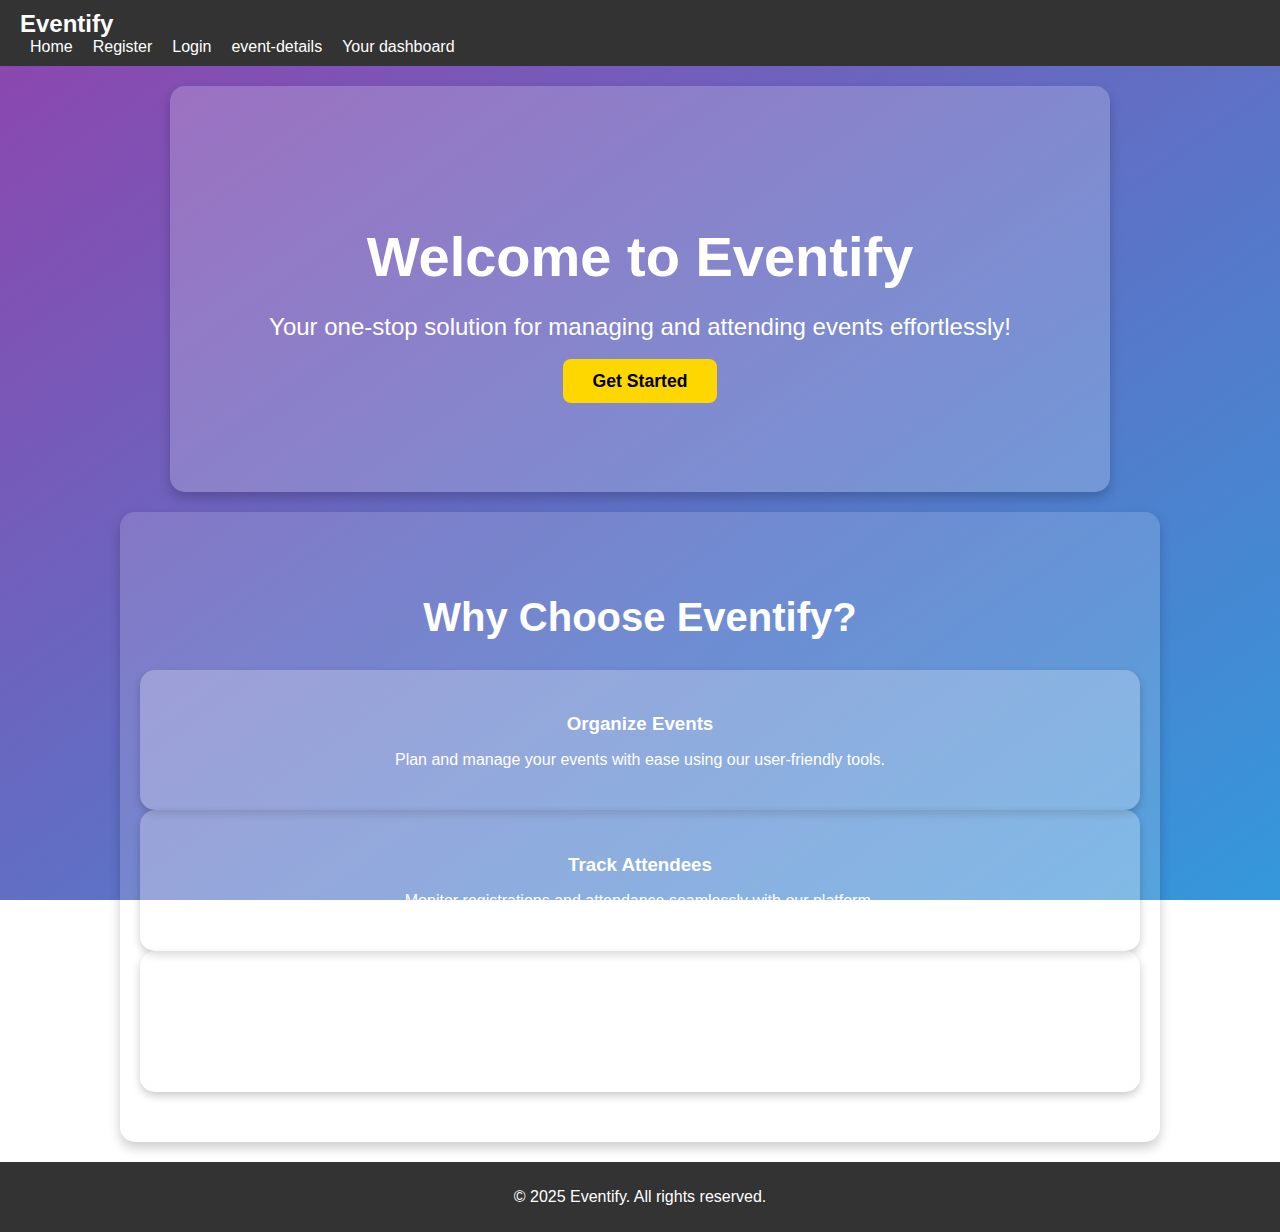
==== index.html @ 3eff2280 "Add files via upload" ====
<!DOCTYPE html>
<html lang="en">
<head>
  <meta charset="UTF-8">
  <meta name="viewport" content="width=device-width, initial-scale=1.0">
  <title>Eventify - Home</title>
  <link rel="stylesheet" href="styles.css">
</head>
<body class="index-page">
  <header>
    <nav>
      <div class="logo">Eventify</div>
      <ul>
        <li><a href="index.html">Home</a></li>
        <li><a href="register.html">Register</a></li>
        <li><a href="login.html">Login</a></li>
        <li><a href="event-details.html">event-details</a></li>
        <li><a href="dashboard.html">Your dashboard</a></li>
      </ul>
    </nav>
  </header>

  <section class="hero">
    <div class="hero-content">
      <h1>Welcome to Eventify</h1>
      <p>Your one-stop solution for managing and attending events effortlessly!</p>
      <a href="register.html" class="btn">Get Started</a>
    </div>
  </section>

  <section class="features">
    <h2>Why Choose Eventify?</h2>
    <div class="feature-grid">
      <div class="feature-card">
        <h3>Organize Events</h3>
        <p>Plan and manage your events with ease using our user-friendly tools.</p>
      </div>
      <div class="feature-card">
        <h3>Track Attendees</h3>
        <p>Monitor registrations and attendance seamlessly with our platform.</p>
      </div>
      <div class="feature-card">
        <h3>Join Events</h3>
        <p>Discover exciting events happening near you and register in just a click.</p>
      </div>
    </div>
  </section>

  <footer>
    <p>&copy; 2025 Eventify. All rights reserved.</p>
  </footer>
</body>
</html>
---- styles.css ----
/* General Styles */
body {
  font-family: Arial, sans-serif;
  margin: 0;
  padding: 0;
  box-sizing: border-box;
}

header {
  background-color: #333;
  color: #fff;
  padding: 10px 20px;
  display: flex;
  justify-content: space-between;
  align-items: center;
}

header .logo {
  font-size: 24px;
  font-weight: bold;
}

header ul {
  list-style: none;
  display: flex;
  margin: 0;
  padding: 0;
}

header ul li {
  margin: 0 10px;
}

header ul li a {
  color: #fff;
  text-decoration: none;
}

.hero {
  background-color: #007bff;
  color: #fff;
  text-align: center;
  padding: 50px 20px;
}

.hero .btn {
  background-color: #fff;
  color: #007bff;
  padding: 10px 20px;
  text-decoration: none;
  border-radius: 5px;
  font-weight: bold;
}

.hero .btn:hover {
  background-color: #0056b3;
  color: #fff;
}

.event-highlights {
  padding: 20px;
  background-color: #f4f4f4;
}

.event-highlights h2 {
  text-align: center;
  margin-bottom: 20px;
}

.events {
  display: flex;
  justify-content: center;
  gap: 20px;
}

.event-card {
  background: #fff;
  padding: 15px;
  border-radius: 5px;
  box-shadow: 0 2px 5px rgba(0, 0, 0, 0.2);
  text-align: center;
}

.event-card h3 {
  margin: 0 0 10px;
}

.event-card p {
  margin: 5px 0;
}

.event-card .btn {
  display: inline-block;
  background-color: #007bff;
  color: #fff;
  padding: 8px 15px;
  text-decoration: none;
  border-radius: 5px;
  font-weight: bold;
}

.event-card .btn:hover {
  background-color: #0056b3;
}

footer {
  text-align: center;
  background: #333;
  color: #fff;
  padding: 10px;
}
/* Event Details Page */
.event-details {
  display: flex;
  flex-wrap: wrap;
  justify-content: center;
  align-items: center;
  padding: 20px;
  background-color: #f9f9f9;
}

.event-info {
  max-width: 500px;
  padding: 20px;
}

.event-info h1 {
  font-size: 28px;
  margin-bottom: 15px;
}

.event-info p {
  margin: 10px 0;
  line-height: 1.6;
}

.event-info .btn {
  display: inline-block;
  background-color: #007bff;
  color: #fff;
  padding: 10px 20px;
  text-decoration: none;
  border-radius: 5px;
  font-weight: bold;
  margin-top: 10px;
}

.event-info .btn:hover {
  background-color: #0056b3;
}

.event-image {
  max-width: 400px;
  text-align: center;
}

.event-image img {
  width: 100%;
  border-radius: 5px;
  box-shadow: 0 2px 5px rgba(0, 0, 0, 0.2);
}
/* register page  Styles */
.form-container {
  max-width: 400px;
  margin: 50px auto;
  background: #fff;
  padding: 20px;
  border-radius: 8px;
  box-shadow: 0 2px 5px rgba(0, 0, 0, 0.2);
}

.form-container h2 {
  text-align: center;
  margin-bottom: 20px;
}

.form-container label {
  display: block;
  margin-bottom: 5px;
  font-weight: bold;
}

.form-container input {
  width: 100%;
  padding: 10px;
  margin-bottom: 15px;
  border: 1px solid #ccc;
  border-radius: 5px;
}

.form-container button {
  width: 100%;
  padding: 10px;
  background-color: #007bff;
  color: #fff;
  border: none;
  border-radius: 5px;
  font-size: 16px;
  cursor: pointer;
}

.form-container button:hover {
  background-color: #0056b3;
}

/* log in page */
/* Form Styles */
.form-container {
  max-width: 400px;
  margin: 50px auto;
  background: #fff;
  padding: 20px;
  border-radius: 8px;
  box-shadow: 0 2px 5px rgba(0, 0, 0, 0.2);
}

.form-container h2 {
  text-align: center;
  margin-bottom: 20px;
}

.form-container label {
  display: block;
  margin-bottom: 5px;
  font-weight: bold;
}

.form-container input {
  width: 100%;
  padding: 10px;
  margin-bottom: 15px;
  border: 1px solid #ccc;
  border-radius: 5px;
}
/* event creation page */

.form-container button {
  width: 100%;
  padding: 10px;
  background-color: #007bff;
  color: #fff;
  border: none;
  border-radius: 5px;
  font-size: 16px;
  cursor: pointer;
}

.form-container button:hover {
  background-color: #0056b3;
}

.form-container p {
  text-align: center;
  margin-top: 10px;
}

.form-container a {
  color: #007bff;
  text-decoration: none;
}

.form-container a:hover {
  text-decoration: underline;
}

/* Textarea Style */
textarea {
  width: 100%;
  padding: 10px;
  margin-bottom: 15px;
  border: 1px solid #ccc;
  border-radius: 5px;
  font-family: Arial, sans-serif;
  resize: vertical;
}

/* File Input Style */
input[type="file"] {
  border: 1px solid #ccc;
  padding: 5px;
  border-radius: 5px;
  margin-bottom: 15px;
}

/*  dashboard page */

/* Dashboard Container */
.dashboard-container {
  padding: 20px;
  max-width: 1200px;
  margin: 0 auto;
}

/* Grid Layout for Dashboard */
.dashboard-grid {
  display: grid;
  grid-template-columns: repeat(auto-fit, minmax(300px, 1fr));
  gap: 20px;
}

/* Dashboard Card */
.dashboard-card {
  background: #fff;
  border-radius: 8px;
  padding: 20px;
  box-shadow: 0 2px 5px rgba(0, 0, 0, 0.1);
}

.dashboard-card h2 {
  margin-bottom: 15px;
}

.dashboard-card ul {
  list-style: none;
  padding: 0;
  margin: 0;
}

.dashboard-card ul li {
  margin-bottom: 10px;
}

.dashboard-card a {
  color: #007bff;
  text-decoration: none;
}

.dashboard-card a:hover {
  text-decoration: underline;
}

/* Dashboard Create Event Button */
.dashboard-card .btn {
  display: inline-block;
  margin-top: 10px;
  background-color: #007bff;
  color: white;
  padding: 10px 15px;
  text-decoration: none;
  border-radius: 5px;
}

.dashboard-card .btn:hover {
  background-color: #0056b3;
}






/* Specific Styling for index.html */
body.index-page {
  background: linear-gradient(to bottom right, #8e44ad, #3498db); /* Purple to Blue Gradient */
  color: #ffffff; /* White text for contrast */
  font-family: Arial, sans-serif;
  margin: 0;
  padding: 0;
  background-attachment: fixed; /* Keeps the background static while scrolling */
  background-size: cover;
}

/* Hero Section for index.html */
body.index-page .hero {
  text-align: center;
  padding: 100px 20px;
  background: rgba(255, 255, 255, 0.2); /* Semi-transparent overlay */
  border-radius: 15px;
  margin: 20px auto;
  max-width: 900px;
  box-shadow: 0 6px 12px rgba(0, 0, 0, 0.2);
}

body.index-page .hero h1 {
  font-size: 3.5rem;
  margin-bottom: 20px;
}

body.index-page .hero p {
  font-size: 1.5rem;
  margin-bottom: 30px;
}

body.index-page .hero .btn {
  background-color: #ffd700; /* Gold Button */
  color: #000000;
  padding: 12px 30px;
  font-size: 1.1rem;
  font-weight: bold;
  border-radius: 8px;
  text-decoration: none;
  transition: background-color 0.3s, transform 0.3s;
}

body.index-page .hero .btn:hover {
  background-color: #ffc107; /* Lighter Gold */
  transform: scale(1.1); /* Slight zoom effect */
}







/* Features Section for index.html */
body.index-page .features {
  text-align: center;
  padding: 50px 20px;
  margin: 20px auto;
  background: rgba(255, 255, 255, 0.15); /* Light overlay for features */
  border-radius: 15px;
  max-width: 1000px;
  box-shadow: 0 6px 12px rgba(0, 0, 0, 0.2);
}

body.index-page .features h2 {
  font-size: 2.5rem;
  margin-bottom: 30px;
}

body.index-page .feature-card {
  background: rgba(255, 255, 255, 0.25); /* Light Transparent Card Background */
  padding: 25px;
  border-radius: 15px;
  box-shadow: 0 4px 8px rgba(0, 0, 0, 0.2);
  transition: transform 0.3s;
}

body.index-page .feature-card:hover {
  transform: scale(1.05); /* Smooth zoom effect on hover */
}

body.index-page .feature-card h3 {
  margin-bottom: 15px;
}

body.index-page .feature-card p {
  font-size: 1rem;
}
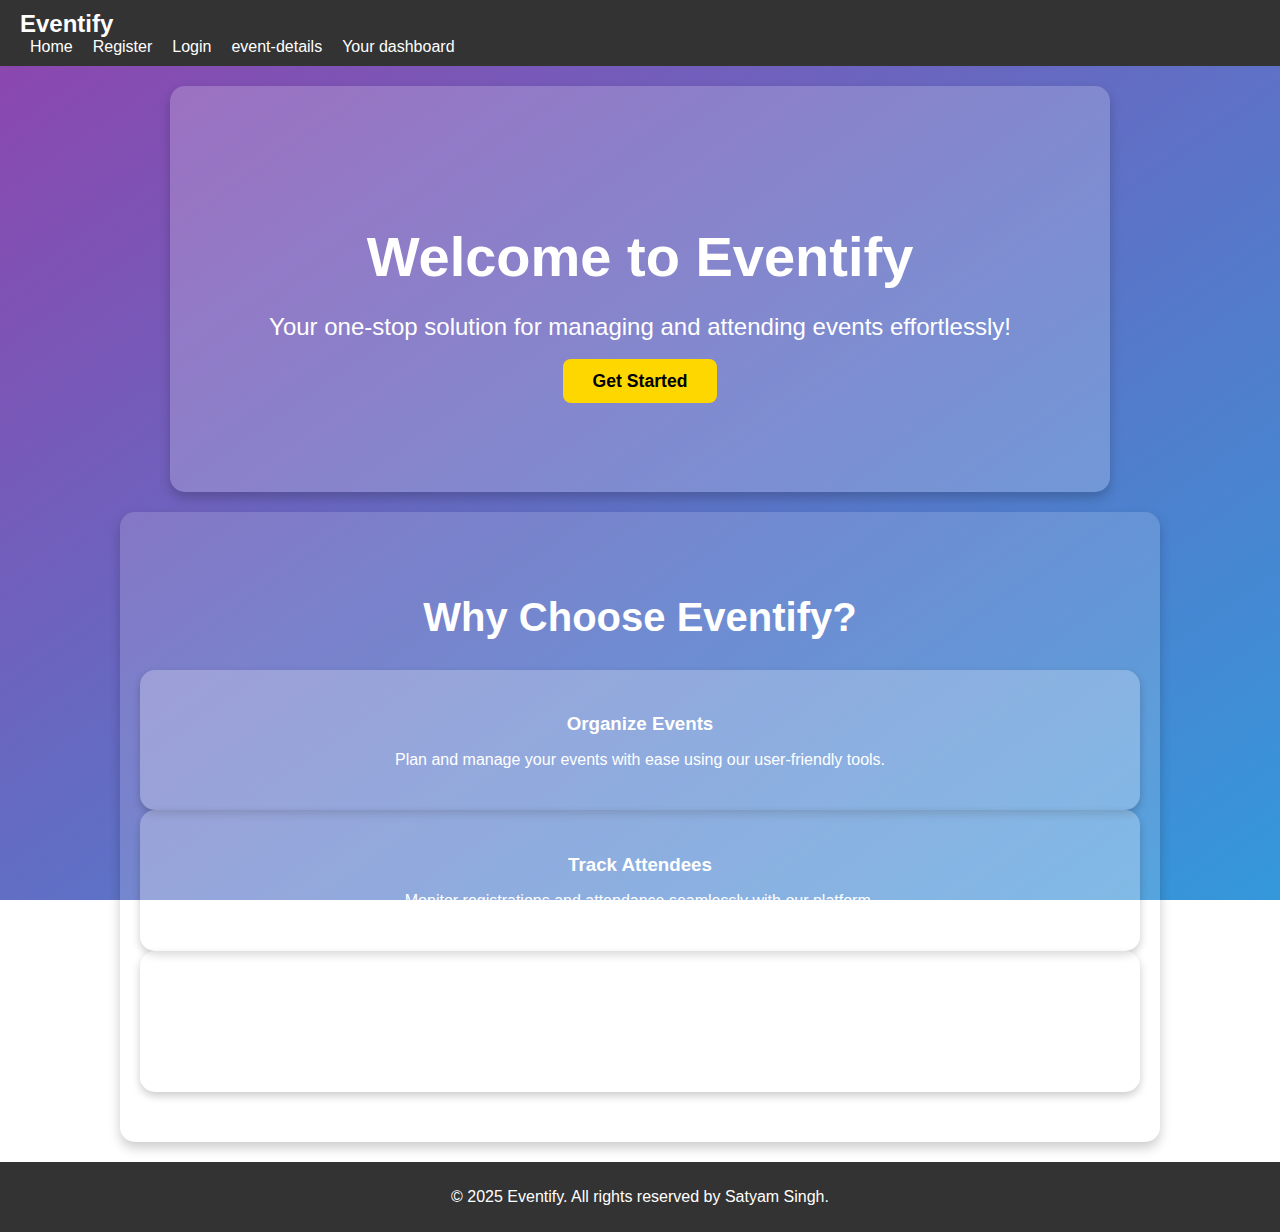
==== commit 6ba39fc0: "Update index.html" ====
--- a/index.html
+++ b/index.html
@@ -47,7 +47,7 @@
   </section>
 
   <footer>
-    <p>&copy; 2025 Eventify. All rights reserved.</p>
+    <p>&copy; 2025 Eventify. All rights reserved by Satyam Singh.</p>
   </footer>
 </body>
 </html>
